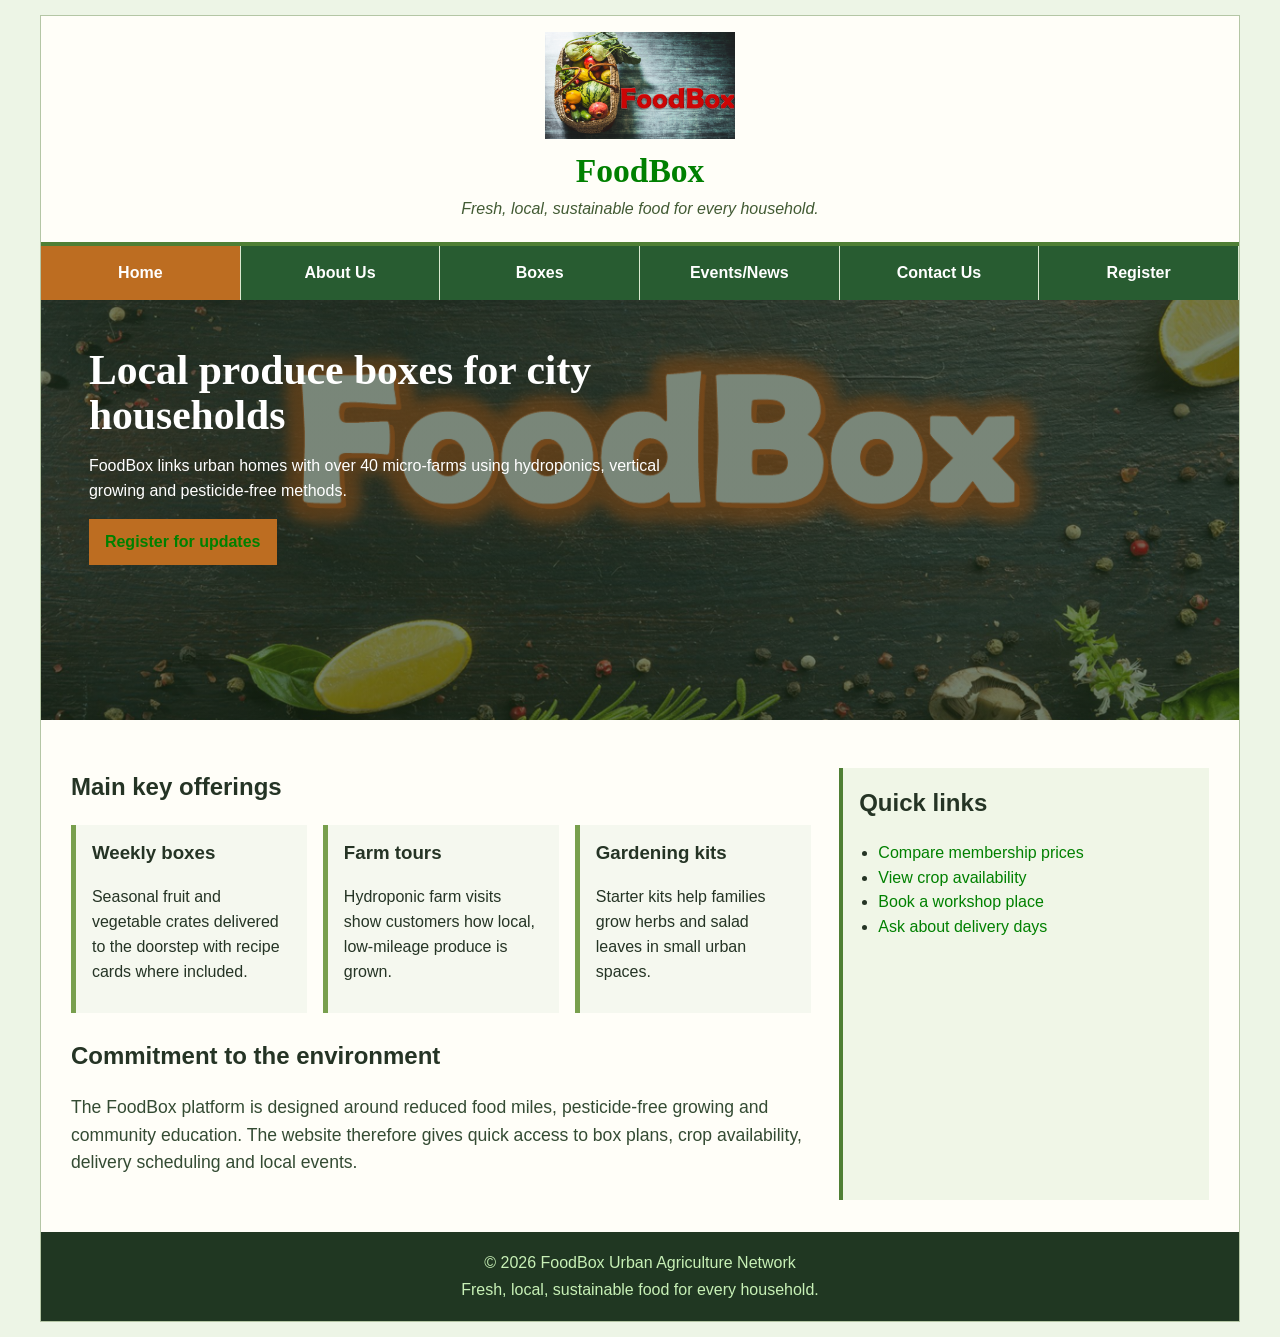
==== index.html @ 7467b2af "Add FoodBox example assessment" ====
<!DOCTYPE html>
<html lang="en">
<head>
    <meta charset="utf-8">
    <!-- Learning material p.584 shows the viewport meta tag for responsive work. -->
    <meta name="viewport" content="width=device-width, initial-scale=1">
    <meta name="description" content="FoodBox delivers local sustainable produce boxes to city households.">
    <meta name="keywords" content="FoodBox, local produce, sustainable food, veg box, urban farming">
    <title>FoodBox | Fresh Local Produce Boxes</title>
    <link rel="stylesheet" href="styles/main.css">
    <link rel="stylesheet" href="styles/slicknav.css">
    <script src="scripts/main.js" defer></script>
</head>
<body>
    <header class="site_header">
        <a class="logo_link" href="index.html">
            <img src="images/foodbox_logo.png" alt="FoodBox logo with a basket of fruit and vegetables">
            <span class="company_name">FoodBox</span>
        </a>
        <p class="tagline">Fresh, local, sustainable food for every household.</p>
    </header>

    <nav id="mobilemenu" aria-label="Mobile menu"></nav>
    <nav id="nav_menu" aria-label="Main navigation">
        <ul>
            <li><a href="index.html" class="current">Home</a></li>
            <li><a href="about_us.html">About Us</a></li>
            <li>
                <a href="services.html">Boxes</a>
                <ul>
                    <li><a href="services.html#plans">Membership Plans</a></li>
                    <li><a href="services.html#availability">Crop Updates</a></li>
                </ul>
            </li>
            <li>
                <a href="events_news.html">Events/News</a>
                <ul>
                    <li><a href="events_news.html#events">Events</a></li>
                    <li><a href="events_news.html#promotions">Promotions</a></li>
                </ul>
            </li>
            <li><a href="contact_us.html">Contact Us</a></li>
            <li><a href="register.html">Register</a></li>
        </ul>
    </nav>

    <section class="hero" aria-labelledby="home_heading">
        <div class="hero_text">
            <h1 id="home_heading">Local produce boxes for city households</h1>
            <p>FoodBox links urban homes with over 40 micro-farms using hydroponics, vertical growing and pesticide-free methods.</p>
            <a class="button_link" href="contact_us.html">Register for updates</a>
        </div>
    </section>

    <div class="page_grid">
        <main>
            <!-- Rubric: homepage makes the key offerings visible early, before the visitor has to dig around. -->
            <section aria-labelledby="offerings_heading">
                <h2 id="offerings_heading">Main key offerings</h2>
                <ul class="feature_list">
                    <li>
                        <h3>Weekly boxes</h3>
                        <p>Seasonal fruit and vegetable crates delivered to the doorstep with recipe cards where included.</p>
                    </li>
                    <li>
                        <h3>Farm tours</h3>
                        <p>Hydroponic farm visits show customers how local, low-mileage produce is grown.</p>
                    </li>
                    <li>
                        <h3>Gardening kits</h3>
                        <p>Starter kits help families grow herbs and salad leaves in small urban spaces.</p>
                    </li>
                </ul>
            </section>

            <section aria-labelledby="environment_heading">
                <h2 id="environment_heading">Commitment to the environment</h2>
                <p class="intro">The FoodBox platform is designed around reduced food miles, pesticide-free growing and community education. The website therefore gives quick access to box plans, crop availability, delivery scheduling and local events.</p>
            </section>
        </main>

        <aside aria-labelledby="resources_heading">
            <h2 id="resources_heading">Quick links</h2>
            <ul>
                <li><a href="services.html#plans">Compare membership prices</a></li>
                <li><a href="services.html#availability">View crop availability</a></li>
                <li><a href="events_news.html#events">Book a workshop place</a></li>
                <li><a href="contact_us.html">Ask about delivery days</a></li>
            </ul>
        </aside>
    </div>

    <footer class="site_footer">
        <!-- Learning material p.663 shows the &copy; character entity used here. -->
        <p>&copy; 2026 FoodBox Urban Agriculture Network</p>
        <p>Fresh, local, sustainable food for every household.</p>
    </footer>
</body>
</html>
---- styles/main.css ----
/* FoodBox main stylesheet.
   Rubric: the same external CSS file is used across pages for consistency.
   Learning material p.668 shows the external stylesheet link pattern. */
* {
    box-sizing: border-box;
}

html {
    background-color: #edf5e6;
}

body {
    width: 95%;
    max-width: 1200px;
    margin: 15px auto;
    padding: 0;
    border: 1px solid #b4c6a5;
    background-color: #fffef8;
    color: #253425;
    font-family: "Trebuchet MS", Tahoma, Arial, sans-serif;
    font-size: 100%;
    line-height: 1.55;
}

h1, h2, h3, p, ul, ol, figure {
    margin-top: 0;
}

img {
    max-width: 100%;
    height: auto;
}

.site_header {
    text-align: center;
    padding: 1em 2.5% 1.25em;
    border-bottom: 4px solid #4f7f35;
}

.logo_link {
    display: inline-block;
    color: #244e2b;
    text-decoration: none;
}

.logo_link img {
    display: block;
    width: 42%;
    min-width: 190px;
    max-width: 390px;
    margin: 0 auto .4em;
}

.company_name {
    display: block;
    font-size: 210%;
    font-weight: bold;
    letter-spacing: 0;
    font-family: Georgia, "Times New Roman", serif;
}

.tagline {
    margin-bottom: 0;
    font-style: italic;
    color: #425b34;
}

/* Learning material p.569-p.573 demonstrates the two-tier menu structure. */
#nav_menu ul {
    margin: 0;
    padding: 0;
    list-style: none;
    position: relative;
    background-color: #285c31;
}

#nav_menu ul li {
    float: left;
    width: 16.666%;
}

#nav_menu ul li a {
    display: block;
    padding: .9em .45em;
    text-align: center;
    color: white;
    font-weight: bold;
    text-decoration: none;
    border-right: 1px solid #dae9d0;
}

#nav_menu ul li a.current {
    background-color: #bd6d21;
    color: white;
}

#nav_menu ul li a:hover,
#nav_menu ul li a:focus {
    background-color: #23796d;
    color: white;
}

#nav_menu ul ul {
    display: none;
    position: absolute;
    top: 100%;
    min-width: 190px;
    z-index: 20;
}

#nav_menu ul ul li {
    float: none;
    width: 100%;
}

#nav_menu ul li:hover > ul,
#nav_menu ul li:focus-within > ul {
    display: block;
}

#nav_menu > ul::after {
    content: "";
    display: block;
    clear: both;
}

#mobilemenu {
    display: none;
}

.hero {
    min-height: 420px;
    padding: 3em 4%;
    color: white;
    background:
        linear-gradient(rgba(24, 47, 24, .58), rgba(24, 47, 24, .58)),
        url("../images/foodbox_hero.png") center / cover no-repeat;
}

.hero_text {
    width: 55%;
    min-width: 320px;
}

.hero h1 {
    font-size: 260%;
    line-height: 1.1;
    margin-bottom: .35em;
    font-family: Georgia, "Times New Roman", serif;
}

.button_link,
button,
input[type="submit"],
input[type="reset"] {
    display: inline-block;
    border: 0;
    padding: .65em 1em;
    background-color: #bd6d21;
    color: white;
    font-weight: bold;
    text-decoration: none;
    cursor: pointer;
}

.button_link:hover,
.button_link:focus,
button:hover,
button:focus,
input[type="submit"]:hover,
input[type="submit"]:focus,
input[type="reset"]:hover,
input[type="reset"]:focus {
    background-color: #23796d;
}

.page_grid {
    display: grid;
    grid-template-columns: minmax(0, 2fr) minmax(230px, 1fr);
    gap: 2.5%;
    padding: 1.5em 2.5% 2em;
}

main {
    min-width: 0;
}

section,
article {
    margin-bottom: 1.5em;
}

.intro {
    font-size: 110%;
    color: #344b33;
}

.feature_list {
    display: grid;
    grid-template-columns: repeat(3, 1fr);
    gap: 1em;
    padding-left: 0;
    list-style: none;
}

.feature_list li,
.staff_member,
.news_item,
.quote_item {
    border-left: 5px solid #789f4d;
    padding: .8em 1em;
    background-color: #f5f8ef;
}

.staff_member h3,
.news_item h3 {
    margin-bottom: .25em;
}

.produce_image {
    border: 1px solid #c4d2ba;
}

aside {
    padding: 1em;
    background-color: #f0f6e7;
    border-left: 4px solid #4f7f35;
}

aside ul {
    padding-left: 1.2em;
}

a:link {
    color: green;
}

a:visited {
    color: purple;
}

a:hover,
a:focus {
    color: teal;
}

aside a {
    text-decoration: none;
}

figure {
    margin: 0 0 1.5em;
}

figcaption {
    display: block;
    padding-bottom: .35em;
    font-weight: bold;
    text-align: center;
}

table {
    width: 100%;
    border-collapse: collapse;
    border: 1px solid #6e7f64;
    margin: .5em auto 1.5em;
    background-color: white;
}

caption {
    padding: .5em;
    font-weight: bold;
}

th,
td {
    border: 1px solid #6e7f64;
    padding: .55em .7em;
    vertical-align: top;
}

thead,
tfoot {
    background-color: #bfe6a8;
}

tbody tr:nth-child(even) {
    background-color: #fbf6df;
}

th:first-child,
td:first-child {
    text-align: left;
}

td.price,
th.price {
    text-align: right;
    white-space: nowrap;
}

form {
    max-width: 760px;
}

fieldset {
    margin: 0 0 1em;
    padding: 1em;
    border: 1px solid #98b486;
}

legend {
    padding: 0 .35em;
    font-weight: bold;
    color: #285c31;
}

label {
    display: block;
    margin-top: .65em;
    font-weight: bold;
}

input,
select,
textarea {
    width: 100%;
    margin-top: .25em;
    padding: .55em;
    border: 1px solid #859d77;
    font: inherit;
    background-color: white;
}

input[type="checkbox"],
input[type="radio"] {
    width: auto;
    margin-right: .45em;
}

.option_label {
    display: block;
    font-weight: normal;
}

.error_message {
    display: block;
    min-height: 1.3em;
    color: #b10000;
    font-size: 90%;
}

.summary_panel {
    margin: 1em 0;
    padding: 1em;
    border: 1px solid #c6a465;
    background-color: #fff7df;
}

.hidden {
    display: none;
}

.site_footer {
    clear: both;
    padding: 1em 2.5%;
    background-color: #203722;
    color: #c7f0b6;
    text-align: center;
}

.site_footer p {
    margin: .15em 0;
}

@media only screen and (max-width: 950px) {
    /* Assignment brief asks for 85% font size at this breakpoint. */
    body {
        font-size: 85%;
    }

    .feature_list {
        grid-template-columns: 1fr;
    }
}

@media only screen and (max-width: 700px) {
    /* Assignment brief asks for the desktop menu to hide at 700px. */
    #nav_menu {
        display: none;
    }

    #mobilemenu {
        display: block;
    }

    .page_grid {
        grid-template-columns: 1fr;
    }

    .hero {
        min-height: 330px;
        padding: 2em 5%;
    }

    .hero_text {
        width: 100%;
        min-width: 0;
    }

    .hero h1 {
        font-size: 210%;
    }
}
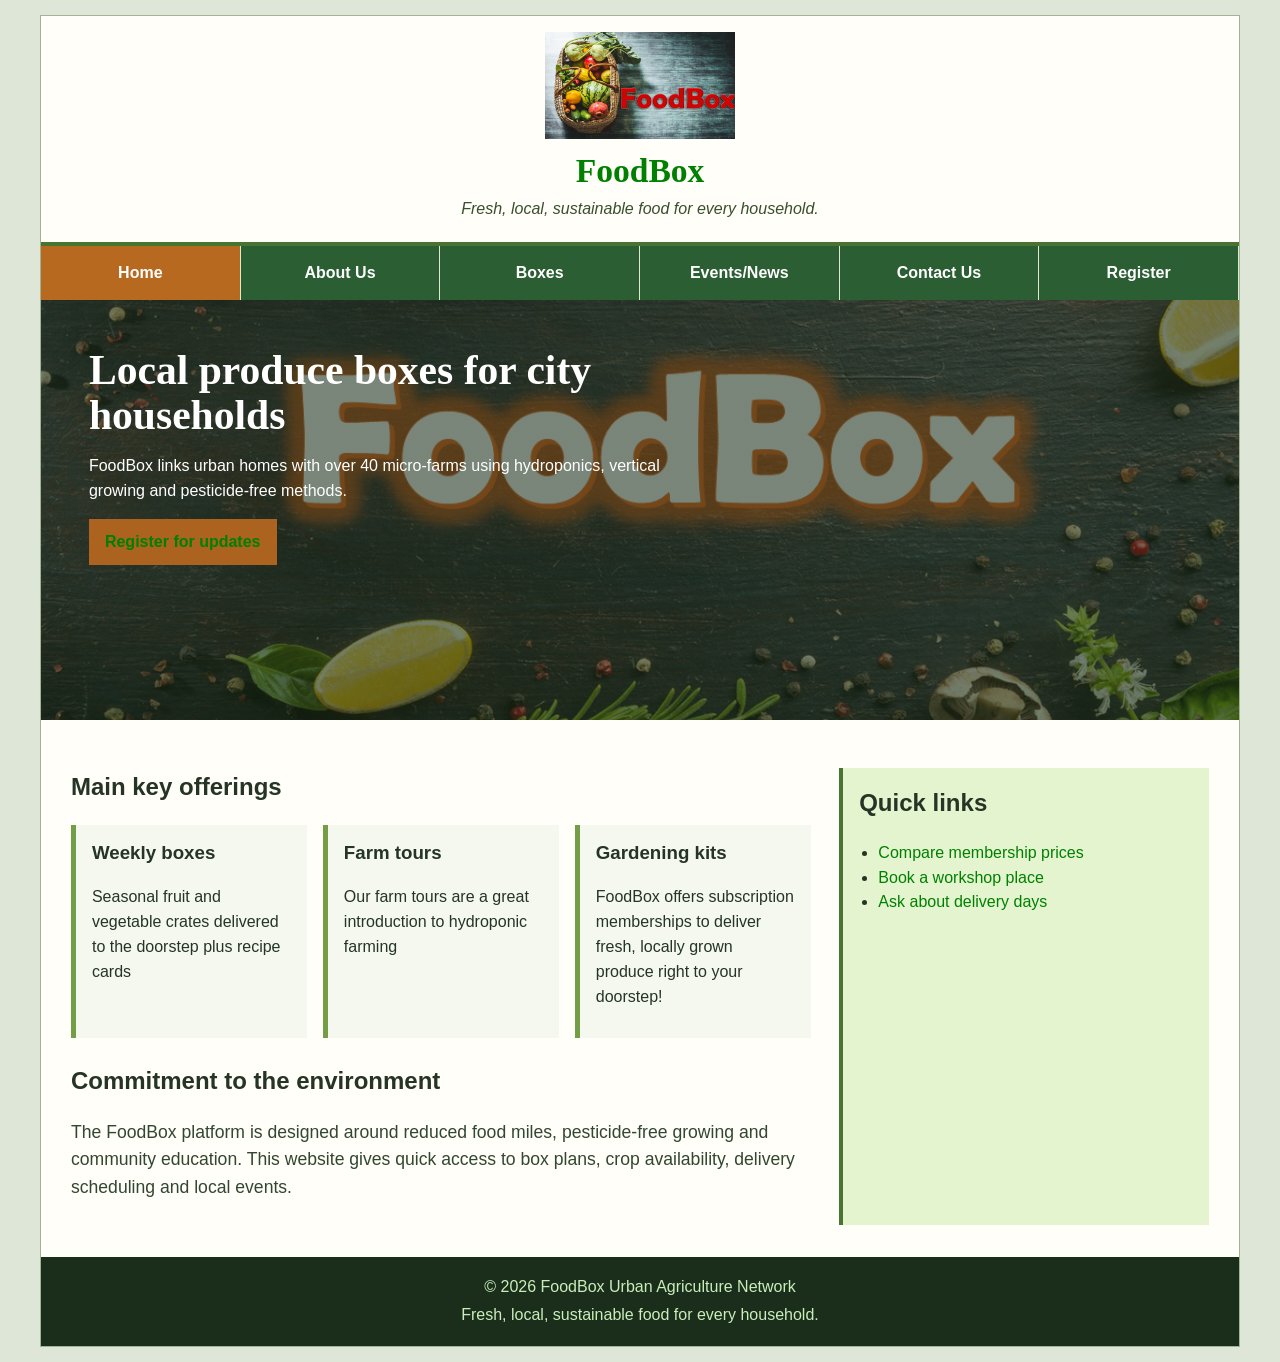
==== commit 3b692fda: "Replace site with commented FoodBox submission" ====
--- a/index.html
+++ b/index.html
@@ -1,32 +1,48 @@
 <!DOCTYPE html>
+
 <html lang="en">
+
 <head>
+    <!--ensures all characters display correctly (UTF-8 is the universal standard) -->
     <meta charset="utf-8">
-    <!-- Learning material p.584 shows the viewport meta tag for responsive work. -->
+    <!-- Learning material shows the viewport meta tag for responsive work -->
     <meta name="viewport" content="width=device-width, initial-scale=1">
+    <!--  Description meta tag  used by search engines  -->
     <meta name="description" content="FoodBox delivers local sustainable produce boxes to city households.">
     <meta name="keywords" content="FoodBox, local produce, sustainable food, veg box, urban farming">
     <title>FoodBox | Fresh Local Produce Boxes</title>
     <link rel="stylesheet" href="styles/main.css">
     <link rel="stylesheet" href="styles/slicknav.css">
+    <!-- JavaScript deferred to load after the HTML is parsed (improves perceived performance) -->
     <script src="scripts/main.js" defer></script>
+    
 </head>
+
 <body>
+
     <header class="site_header">
+        <!-- Logo link wraps the logo image and company name which is making them both clickable -->
         <a class="logo_link" href="index.html">
-            <img src="images/foodbox_logo.png" alt="FoodBox logo with a basket of fruit and vegetables">
+            <img src="images/foodbox_logo.png" alt="FoodBox logo with a straw basket filled with fruit and veggies">
             <span class="company_name">FoodBox</span>
+
         </a>
+        <!-- tagline requested in the assignment brief-->
         <p class="tagline">Fresh, local, sustainable food for every household.</p>
+
     </header>
 
     <nav id="mobilemenu" aria-label="Mobile menu"></nav>
+
     <nav id="nav_menu" aria-label="Main navigation">
+
         <ul>
+            <!-- 'current' class highlights the active page (helps users know where they are) -->
             <li><a href="index.html" class="current">Home</a></li>
             <li><a href="about_us.html">About Us</a></li>
             <li>
                 <a href="services.html">Boxes</a>
+                <!-- Dropdown menu item contains a nested list for sub items -->
                 <ul>
                     <li><a href="services.html#plans">Membership Plans</a></li>
                     <li><a href="services.html#availability">Crop Updates</a></li>
@@ -35,6 +51,7 @@
             <li>
                 <a href="events_news.html">Events/News</a>
                 <ul>
+                    <!-- Another dropdown with consistent structure for the Events/News section -->
                     <li><a href="events_news.html#events">Events</a></li>
                     <li><a href="events_news.html#promotions">Promotions</a></li>
                 </ul>
@@ -42,48 +59,56 @@
             <li><a href="contact_us.html">Contact Us</a></li>
             <li><a href="register.html">Register</a></li>
         </ul>
+
     </nav>
 
     <section class="hero" aria-labelledby="home_heading">
+        
         <div class="hero_text">
             <h1 id="home_heading">Local produce boxes for city households</h1>
             <p>FoodBox links urban homes with over 40 micro-farms using hydroponics, vertical growing and pesticide-free methods.</p>
             <a class="button_link" href="contact_us.html">Register for updates</a>
+        
         </div>
+    
     </section>
 
     <div class="page_grid">
         <main>
-            <!-- Rubric: homepage makes the key offerings visible early, before the visitor has to dig around. -->
+
+            <!-- Assessment Rubric addressed: homepage makes the key offerings visible early -->
+            
             <section aria-labelledby="offerings_heading">
+
                 <h2 id="offerings_heading">Main key offerings</h2>
+                <!-- Feature list: uses a class for CSS grid layout (3 columns on desktop) -->
                 <ul class="feature_list">
                     <li>
                         <h3>Weekly boxes</h3>
-                        <p>Seasonal fruit and vegetable crates delivered to the doorstep with recipe cards where included.</p>
+                        <p>Seasonal fruit and vegetable crates delivered to the doorstep plus recipe cards </p>
                     </li>
                     <li>
                         <h3>Farm tours</h3>
-                        <p>Hydroponic farm visits show customers how local, low-mileage produce is grown.</p>
+                        <p>Our farm tours are a great introduction to hydroponic farming</p>
                     </li>
                     <li>
                         <h3>Gardening kits</h3>
-                        <p>Starter kits help families grow herbs and salad leaves in small urban spaces.</p>
+                        <p>FoodBox offers subscription memberships to deliver fresh, locally grown produce right to your doorstep! </p>
                     </li>
                 </ul>
             </section>
 
             <section aria-labelledby="environment_heading">
                 <h2 id="environment_heading">Commitment to the environment</h2>
-                <p class="intro">The FoodBox platform is designed around reduced food miles, pesticide-free growing and community education. The website therefore gives quick access to box plans, crop availability, delivery scheduling and local events.</p>
+                <!-- Intro paragraph: uses a class for special styling (slightly larger text) -->
+                <p class="intro">The FoodBox platform is designed around reduced food miles, pesticide-free growing and community education. This website gives quick access to box plans, crop availability, delivery scheduling and local events.</p>
             </section>
         </main>
 
         <aside aria-labelledby="resources_heading">
             <h2 id="resources_heading">Quick links</h2>
             <ul>
-                <li><a href="services.html#plans">Compare membership prices</a></li>
-                <li><a href="services.html#availability">View crop availability</a></li>
+                <li><a href="services.html#plans">Compare membership prices</a></li>        
                 <li><a href="events_news.html#events">Book a workshop place</a></li>
                 <li><a href="contact_us.html">Ask about delivery days</a></li>
             </ul>
@@ -91,9 +116,11 @@
     </div>
 
     <footer class="site_footer">
-        <!-- Learning material p.663 shows the &copy; character entity used here. -->
+        <!-- Learning material shows the &copy; character entity used here. -->
         <p>&copy; 2026 FoodBox Urban Agriculture Network</p>
         <p>Fresh, local, sustainable food for every household.</p>
     </footer>
+
 </body>
+
 </html>
--- a/styles/main.css
+++ b/styles/main.css
@@ -1,58 +1,78 @@
 /* FoodBox main stylesheet.
    Rubric: the same external CSS file is used across pages for consistency.
-   Learning material p.668 shows the external stylesheet link pattern. */
+   Learning material ("Measurements, Colour, Font Properties" slides) shows the external stylesheet link pattern. */
 * {
     box-sizing: border-box;
 }
 
 html {
-    background-color: #edf5e6;
+    background-color: #dee6d8;
 }
 
 body {
     width: 95%;
+    /*max width has been set as 1200px in the assignment case study, to ensure a "fluid layout" */
     max-width: 1200px;
+    /* visually, 15px for the initial margin allows for a balanced view on both the computer and mobile version */
     margin: 15px auto;
+    /* padding set to 0 to ensure consistency across all browsers; without extra padding, the page can use the full width defined above */
     padding: 0;
-    border: 1px solid #b4c6a5;
+    /* soft green border gives the page a defined edge */
+    border: 1px solid #a2b295;
+    /* clean white background for readability */
     background-color: #fffef8;
     color: #253425;
-    font-family: "Trebuchet MS", Tahoma, Arial, sans-serif;
+    /* the following fonts has been chosen for broad compatibility */
+    font-family: Arial, Helvetica, sans-serif;
     font-size: 100%;
+    /* the following setting for line height was chosen after trial & error */ 
     line-height: 1.55;
+
 }
 
 h1, h2, h3, p, ul, ol, figure {
+    /* removes default top margins to avoid unexpected gaps */
     margin-top: 0;
 }
 
 img {
+    /* ensures images never overflow their container */
     max-width: 100%;
+    /* maintains aspect ratio when width changes */
     height: auto;
 }
+
 
 .site_header {
     text-align: center;
+    /* centres all content inside the header, which also lines up with the centered logo  */
     padding: 1em 2.5% 1.25em;
-    border-bottom: 4px solid #4f7f35;
+    /* thick green line to visually separate header from main content */
+    border-bottom: 4px solid #487431;
 }
 
 .logo_link {
+    /* allows the link to size based on its content, but still sit inline */
     display: inline-block;
-    color: #244e2b;
+    /* dark green text — matches the brand colour scheme, and as requested on the assignment case study doc */
+    color: #214627;
+    /* removes underline from the logo link for a cleaner look, as requested in assignment briefing */
     text-decoration: none;
 }
 
 .logo_link img {
     display: block;
     width: 42%;
+    /* ensures the logo doesn't become too small on narrow screens */
     min-width: 190px;
+    /* prevents the logo from growing too large on wide screens */
     max-width: 390px;
     margin: 0 auto .4em;
 }
 
 .company_name {
     display: block;
+    /* makes the name significantly larger than body text */
     font-size: 210%;
     font-weight: bold;
     letter-spacing: 0;
@@ -62,24 +82,27 @@
 .tagline {
     margin-bottom: 0;
     font-style: italic;
-    color: #425b34;
-}
-
-/* Learning material p.569-p.573 demonstrates the two-tier menu structure. */
+    color: #394f2d;
+
+}
+
+/* Learning material under slides "Horizontal Navigation Menu" demonstrates the two-tier menu structure  */
 #nav_menu ul {
     margin: 0;
     padding: 0;
     list-style: none;
     position: relative;
-    background-color: #285c31;
+    background-color: #2b5f33;
 }
 
 #nav_menu ul li {
     float: left;
+    /* 1/6 of the container width, assumes exactly 6 items in the menu */
     width: 16.666%;
 }
 
 #nav_menu ul li a {
+    /* makes the entire link area clickable, not just the text */
     display: block;
     padding: .9em .45em;
     text-align: center;
@@ -90,18 +113,22 @@
 }
 
 #nav_menu ul li a.current {
-    background-color: #bd6d21;
+    /* warm orange‑brown background to stand out from the green */
+    background-color: #b76920;
     color: white;
+    
 }
 
 #nav_menu ul li a:hover,
 #nav_menu ul li a:focus {
-    background-color: #23796d;
+    background-color: #1f6f65;
     color: white;
 }
 
 #nav_menu ul ul {
+    /* sub‑menus are hidden until triggered */
     display: none;
+    /* removes sub‑menu from the normal flow, so it floats over content */
     position: absolute;
     top: 100%;
     min-width: 190px;
@@ -115,6 +142,7 @@
 
 #nav_menu ul li:hover > ul,
 #nav_menu ul li:focus-within > ul {
+    /* reveals the sub‑menu when the parent is hovered or focused (keyboard accessible) */
     display: block;
 }
 
@@ -123,8 +151,10 @@
     display: block;
     clear: both;
 }
+/* Mobile menu toggle, hidden on larger screens */
 
 #mobilemenu {
+    /* hides the mobile menu toggle button on desktop screens. this will be shown via media query on smaller screens (mobile-first approach) */
     display: none;
 }
 
@@ -133,13 +163,14 @@
     padding: 3em 4%;
     color: white;
     background:
-        linear-gradient(rgba(24, 47, 24, .58), rgba(24, 47, 24, .58)),
+        linear-gradient(rgba(23, 45, 23, 0.58), rgba(24, 47, 24, .58)),
         url("../images/foodbox_hero.png") center / cover no-repeat;
 }
-
+/* 3. Hero text container — limits width for readability */
 .hero_text {
     width: 55%;
     min-width: 320px;
+
 }
 
 .hero h1 {
@@ -147,22 +178,28 @@
     line-height: 1.1;
     margin-bottom: .35em;
     font-family: Georgia, "Times New Roman", serif;
-}
-
+
+}
+/* . Button styles is consistent across all interactive elements */
 .button_link,
 button,
 input[type="submit"],
 input[type="reset"] {
+/* allows padding and sizing while sitting inline with text */
     display: inline-block;
     border: 0;
+    /* comfortable click area — slightly wider horizontally */
     padding: .65em 1em;
-    background-color: #bd6d21;
+    background-color: #ab631f;
+    /* high contrast for readability */
     color: white;
     font-weight: bold;
     text-decoration: none;
+    /* changes the cursor to a hand on hover — signals clickability */
     cursor: pointer;
-}
-
+
+}
+/* the below ensures interactive states for the users, all of which have been gained from the learning material slides */
 .button_link:hover,
 .button_link:focus,
 button:hover,
@@ -171,11 +208,13 @@
 input[type="submit"]:focus,
 input[type="reset"]:hover,
 input[type="reset"]:focus {
-    background-color: #23796d;
+    background-color: #207066;
 }
 
 .page_grid {
+    /* enables CSS Grid layout */
     display: grid;
+    /* main content (2/3) + sidebar (1/3) with min widths */
     grid-template-columns: minmax(0, 2fr) minmax(230px, 1fr);
     gap: 2.5%;
     padding: 1.5em 2.5% 2em;
@@ -192,22 +231,27 @@
 
 .intro {
     font-size: 110%;
-    color: #344b33;
+    color: #324731;
+
 }
 
 .feature_list {
     display: grid;
+    /* enables three equal width columns */
     grid-template-columns: repeat(3, 1fr);
     gap: 1em;
     padding-left: 0;
+    /* removes bullet points — cleaner look */
     list-style: none;
+
 }
 
 .feature_list li,
 .staff_member,
 .news_item,
 .quote_item {
-    border-left: 5px solid #789f4d;
+
+    border-left: 5px solid #739e46;
     padding: .8em 1em;
     background-color: #f5f8ef;
 }
@@ -222,9 +266,10 @@
 }
 
 aside {
+    /* consistent internal spacing */
     padding: 1em;
-    background-color: #f0f6e7;
-    border-left: 4px solid #4f7f35;
+    background-color: #e4f4ce;
+    border-left: 4px solid #497532;
 }
 
 aside ul {
@@ -232,6 +277,7 @@
 }
 
 a:link {
+    /* the link will be green, and the visited link will be purple, as required in section 4c of  the assignment page */
     color: green;
 }
 
@@ -262,7 +308,7 @@
 table {
     width: 100%;
     border-collapse: collapse;
-    border: 1px solid #6e7f64;
+    border: 1px solid #64735b;
     margin: .5em auto 1.5em;
     background-color: white;
 }
@@ -274,14 +320,14 @@
 
 th,
 td {
-    border: 1px solid #6e7f64;
+    border: 1px solid #66765d;
     padding: .55em .7em;
     vertical-align: top;
 }
 
 thead,
 tfoot {
-    background-color: #bfe6a8;
+    background-color: #b6dba0;
 }
 
 tbody tr:nth-child(even) {
@@ -295,6 +341,7 @@
 
 td.price,
 th.price {
+    /* right alignment is standard for numeric/currency data */
     text-align: right;
     white-space: nowrap;
 }
@@ -306,13 +353,13 @@
 fieldset {
     margin: 0 0 1em;
     padding: 1em;
-    border: 1px solid #98b486;
+    border: 1px solid #90aa7f;
 }
 
 legend {
     padding: 0 .35em;
     font-weight: bold;
-    color: #285c31;
+    color: #23522a;
 }
 
 label {
@@ -327,7 +374,7 @@
     width: 100%;
     margin-top: .25em;
     padding: .55em;
-    border: 1px solid #859d77;
+    border: 1px solid #7d9370;
     font: inherit;
     background-color: white;
 }
@@ -344,6 +391,7 @@
 }
 
 .error_message {
+    /* Error messages made red so that its prominent and visible */
     display: block;
     min-height: 1.3em;
     color: #b10000;
@@ -353,7 +401,7 @@
 .summary_panel {
     margin: 1em 0;
     padding: 1em;
-    border: 1px solid #c6a465;
+    border: 1px solid #ba9a5e;
     background-color: #fff7df;
 }
 
@@ -364,8 +412,8 @@
 .site_footer {
     clear: both;
     padding: 1em 2.5%;
-    background-color: #203722;
-    color: #c7f0b6;
+    background-color: #1b2e1c;
+    color: #c9eeb9;
     text-align: center;
 }
 
@@ -374,7 +422,9 @@
 }
 
 @media only screen and (max-width: 950px) {
-    /* Assignment brief asks for 85% font size at this breakpoint. */
+    
+    /* Assignment brief asks for 85% font size at this breakpoint */
+    
     body {
         font-size: 85%;
     }
@@ -385,7 +435,9 @@
 }
 
 @media only screen and (max-width: 700px) {
+    
     /* Assignment brief asks for the desktop menu to hide at 700px. */
+    
     #nav_menu {
         display: none;
     }
